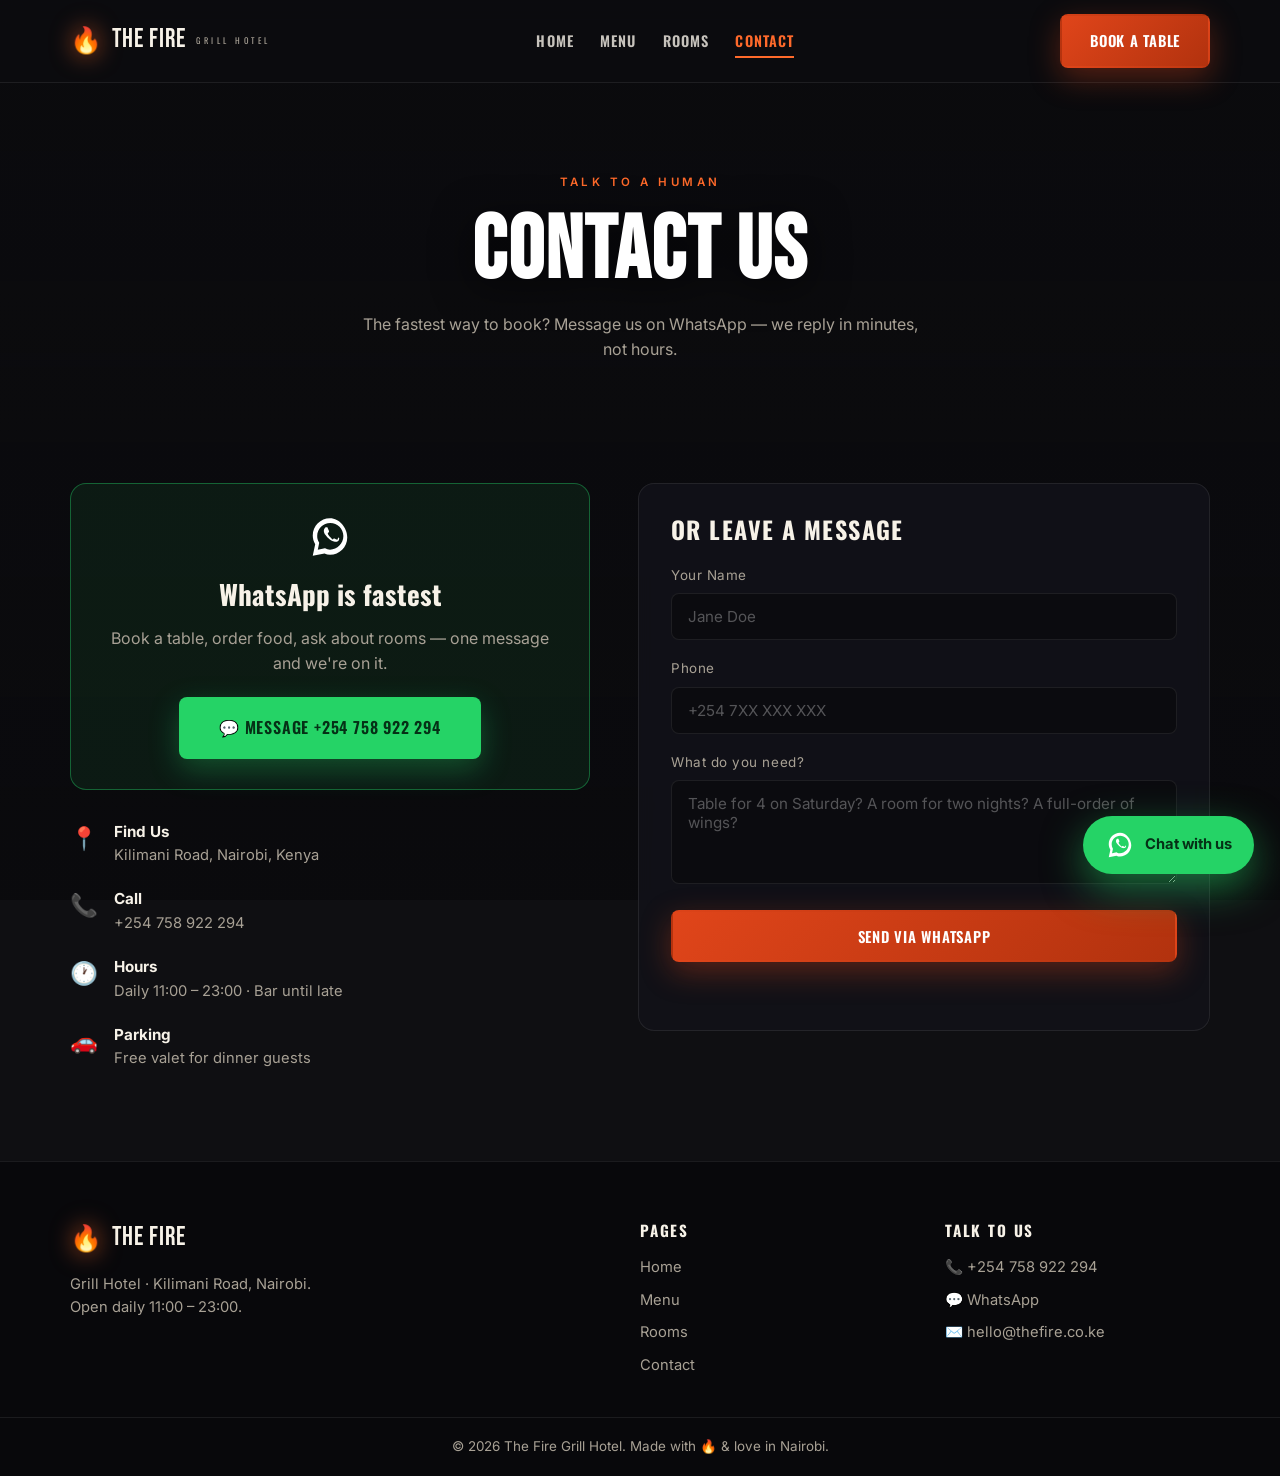
==== contact.html @ 4947a5c0 "Initial commit: grill hotel with background image and WhatsApp integration" ====
<!DOCTYPE html>
<html lang="en">
<head>
  <meta charset="UTF-8" />
  <meta name="viewport" content="width=device-width, initial-scale=1.0" />
  <title>Contact — The Fire Grill Hotel</title>
  <meta name="description" content="Contact The Fire Grill Hotel, Nairobi. Fastest way to reach us? WhatsApp +254 758 922 294." />
  <link rel="preconnect" href="https://fonts.googleapis.com" />
  <link rel="preconnect" href="https://fonts.gstatic.com" crossorigin />
  <link href="https://fonts.googleapis.com/css2?family=Bebas+Neue&family=Oswald:wght@400;500;600&family=Inter:wght@300;400;500;600&display=swap" rel="stylesheet" />
  <link rel="stylesheet" href="css/style.css" />
</head>
<body>

  <div class="bg-image" aria-hidden="true"></div>
  <div class="bg-tint" aria-hidden="true"></div>

  <header class="nav" id="navbar">
    <div class="container nav-inner">
      <a href="index.html" class="brand">
        <span class="brand-mark">🔥</span>
        <span class="brand-text">THE FIRE</span>
        <small>GRILL HOTEL</small>
      </a>
      <nav class="nav-links" id="navLinks">
        <a href="index.html">Home</a>
        <a href="menu.html">Menu</a>
        <a href="rooms.html">Rooms</a>
        <a href="contact.html" class="active">Contact</a>
      </nav>
      <a href="contact.html" class="btn btn-solid nav-cta">Book a Table</a>
      <button class="hamburger" id="hamburger" aria-label="Menu"><span></span><span></span><span></span></button>
    </div>
  </header>

  <section class="page-head">
    <div class="container">
      <p class="eyebrow">Talk to a Human</p>
      <h1>CONTACT US</h1>
      <p class="page-sub">The fastest way to book? Message us on WhatsApp — we reply in minutes, not hours.</p>
    </div>
  </section>

  <section class="section">
    <div class="container contact-grid">
      <div class="contact-info">
        <div class="wa-card">
          <svg viewBox="0 0 32 32" width="46" height="46" fill="#fff" aria-hidden="true"><path d="M16 3C9.4 3 4 8.4 4 15c0 2.1.6 4.2 1.7 6L4 29l8.2-1.6c1.2.6 2.5.9 3.8.9 6.6 0 12-5.4 12-12S22.6 3 16 3zm0 21.8c-1.2 0-2.4-.3-3.4-.9l-.2-.1-4.9 1 1-4.8-.2-.3c-.8-1.3-1.2-2.8-1.2-4.4 0-5 4.1-9.1 9.1-9.1s9.1 4.1 9.1 9.1-4.2 9.5-9.3 9.5zm5-6.8c-.3-.1-1.6-.8-1.9-.9-.3-.1-.5-.1-.7.1-.2.3-.8.9-1 .1-.2-.1-.9-.9-1.7-1.7-.6-.7-1-1.4-1.2-1.7-.1-.2 0-.4.1-.6l.4-.5c.1-.2.2-.3.3-.5.1-.2 0-.4 0-.5l-.9-2.1c-.2-.5-.4-.4-.6-.4h-.5c-.2 0-.5.1-.7.3-.2.3-.9.9-.9 2.2s.9 2.5 1.1 2.7c.1.2 1.9 2.9 4.5 4.1.6.3 1.1.4 1.5.6.6.2 1.2.2 1.6.1.5-.1 1.6-.7 1.8-1.3.2-.6.2-1.2.2-1.3-.1-.1-.3-.2-.6-.3z"/></svg>
          <h2>WhatsApp is fastest</h2>
          <p>Book a table, order food, ask about rooms — one message and we're on it.</p>
          <a href="https://wa.me/254758922294?text=Hi%20The%20Fire%20Grill%20Hotel!" target="_blank" rel="noopener" class="btn btn-wa btn-lg">💬 Message +254 758 922 294</a>
        </div>

        <div class="info-list">
          <div class="info-row"><span>📍</span><div><strong>Find Us</strong><p>Kilimani Road, Nairobi, Kenya</p></div></div>
          <div class="info-row"><span>📞</span><div><strong>Call</strong><p>+254 758 922 294</p></div></div>
          <div class="info-row"><span>🕐</span><div><strong>Hours</strong><p>Daily 11:00 – 23:00 · Bar until late</p></div></div>
          <div class="info-row"><span>🚗</span><div><strong>Parking</strong><p>Free valet for dinner guests</p></div></div>
        </div>
      </div>

      <form class="reserve-form" id="contactForm">
        <h3>Or leave a message</h3>
        <div class="field">
          <label for="c-name">Your Name</label>
          <input type="text" id="c-name" placeholder="Jane Doe" required />
        </div>
        <div class="field">
          <label for="c-phone">Phone</label>
          <input type="tel" id="c-phone" placeholder="+254 7XX XXX XXX" required />
        </div>
        <div class="field">
          <label for="c-msg">What do you need?</label>
          <textarea id="c-msg" rows="4" placeholder="Table for 4 on Saturday? A room for two nights? A full-order of wings?" required></textarea>
        </div>
        <button type="submit" class="btn btn-solid btn-block">Send via WhatsApp</button>
        <p class="form-note" id="formNote"></p>
      </form>
    </div>
  </section>

  <footer class="footer">
    <div class="container footer-grid">
      <div class="footer-brand">
        <a href="index.html" class="brand"><span class="brand-mark">🔥</span><span class="brand-text">THE FIRE</span></a>
        <p>Grill Hotel · Kilimani Road, Nairobi.<br />Open daily 11:00 – 23:00.</p>
      </div>
      <div>
        <h4>Pages</h4>
        <ul>
          <li><a href="index.html">Home</a></li>
          <li><a href="menu.html">Menu</a></li>
          <li><a href="rooms.html">Rooms</a></li>
          <li><a href="contact.html">Contact</a></li>
        </ul>
      </div>
      <div>
        <h4>Talk to Us</h4>
        <ul>
          <li>📞 +254 758 922 294</li>
          <li><a href="https://wa.me/254758922294" target="_blank" rel="noopener">💬 WhatsApp</a></li>
          <li>✉️ hello@thefire.co.ke</li>
        </ul>
      </div>
    </div>
    <div class="footer-bottom"><p>© 2026 The Fire Grill Hotel. Made with 🔥 &amp; love in Nairobi.</p></div>
  </footer>

  <a href="https://wa.me/254758922294?text=Hi%20The%20Fire%20Grill%20Hotel!%20I%27d%20like%20to%20make%20a%20booking." class="wa-float" target="_blank" rel="noopener" aria-label="Chat on WhatsApp">
    <svg viewBox="0 0 32 32" width="30" height="30" fill="#fff" aria-hidden="true"><path d="M16 3C9.4 3 4 8.4 4 15c0 2.1.6 4.2 1.7 6L4 29l8.2-1.6c1.2.6 2.5.9 3.8.9 6.6 0 12-5.4 12-12S22.6 3 16 3zm0 21.8c-1.2 0-2.4-.3-3.4-.9l-.2-.1-4.9 1 1-4.8-.2-.3c-.8-1.3-1.2-2.8-1.2-4.4 0-5 4.1-9.1 9.1-9.1s9.1 4.1 9.1 9.1-4.2 9.5-9.3 9.5zm5-6.8c-.3-.1-1.6-.8-1.9-.9-.3-.1-.5-.1-.7.1-.2.3-.8.9-1 .1-.2-.1-.9-.9-1.7-1.7-.6-.7-1-1.4-1.2-1.7-.1-.2 0-.4.1-.6l.4-.5c.1-.2.2-.3.3-.5.1-.2 0-.4 0-.5l-.9-2.1c-.2-.5-.4-.4-.6-.4h-.5c-.2 0-.5.1-.7.3-.2.3-.9.9-.9 2.2s.9 2.5 1.1 2.7c.1.2 1.9 2.9 4.5 4.1.6.3 1.1.4 1.5.6.6.2 1.2.2 1.6.1.5-.1 1.6-.7 1.8-1.3.2-.6.2-1.2.2-1.3-.1-.1-.3-.2-.6-.3z"/></svg>
    <span>Chat with us</span>
  </a>

  <script src="js/main.js"></script>
</body>
</html>
---- css/style.css ----
/* ============================================
   The Fire Grill Hotel — Background + WhatsApp
   ============================================ */
:root {
  --coal: #0f0f12;
  --coal-2: rgba(24, 24, 30, 0.92);
  --ember: #e0451a;
  --ember-hi: #ff6a2b;
  --cream: #f7f2e8;
  --muted: #a8a195;
  --line: rgba(255, 255, 255, 0.08);
  --wa: #25d366;
  --wa-dark: #128c4b;
  --display: "Bebas Neue", "Oswald", sans-serif;
  --head: "Oswald", sans-serif;
  --body: "Inter", "Segoe UI", sans-serif;
}

* { margin: 0; padding: 0; box-sizing: border-box; }
html { scroll-behavior: smooth; }
body { font-family: var(--body); background: var(--coal); color: var(--cream); line-height: 1.6; overflow-x: hidden; }
img { max-width: 100%; display: block; }
a { color: inherit; text-decoration: none; }
ul { list-style: none; }

.container { width: min(1140px, 92%); margin: 0 auto; }
.section { padding: 90px 0; }
.dark { background: rgba(16, 16, 20, 0.85); backdrop-filter: blur(4px); }
.center-cta { text-align: center; margin-top: 44px; }

/* ---------- FIXED BACKGROUND IMAGE ---------- */
.bg-image {
  position: fixed;
  inset: 0;
  z-index: -2;
  background: url("https://images.unsplash.com/photo-1555396273-367ea4eb4db5?auto=format&fit=crop&w=2000&q=80") center 35% / cover no-repeat;
}
.bg-tint {
  position: fixed;
  inset: 0;
  z-index: -1;
  background: linear-gradient(180deg, rgba(10, 10, 13, 0.88) 0%, rgba(10, 10, 13, 0.78) 40%, rgba(10, 10, 13, 0.92) 100%);
}

.eyebrow {
  color: var(--ember-hi);
  text-transform: uppercase;
  letter-spacing: 0.3em;
  font-size: 0.72rem;
  font-weight: 600;
  margin-bottom: 12px;
}
h1, h2, h3 { font-family: var(--head); line-height: 1.12; }
h1 { font-family: var(--display); letter-spacing: 0.02em; }
h2 { font-size: clamp(1.8rem, 3.5vw, 2.6rem); margin-bottom: 16px; }
h2 em { font-style: normal; color: var(--ember-hi); }
.section-head { text-align: center; max-width: 640px; margin: 0 auto 48px; }
.section-head p:last-child { color: var(--muted); }

/* ---------- Buttons ---------- */
.btn {
  display: inline-block;
  padding: 13px 28px;
  border-radius: 8px;
  font-weight: 600;
  letter-spacing: 0.05em;
  font-size: 0.92rem;
  border: 2px solid transparent;
  cursor: pointer;
  transition: transform 0.25s ease, background 0.25s ease, box-shadow 0.25s ease;
  text-transform: uppercase;
  font-family: var(--head);
}
.btn-solid { background: linear-gradient(135deg, var(--ember), #b2320e); color: #fff; box-shadow: 0 10px 30px rgba(224, 69, 26, 0.35); }
.btn-solid:hover { transform: translateY(-3px); box-shadow: 0 16px 40px rgba(224, 69, 26, 0.5); }
.btn-ghost { border-color: rgba(255, 255, 255, 0.4); color: var(--cream); }
.btn-ghost:hover { border-color: var(--ember-hi); color: var(--ember-hi); transform: translateY(-3px); }
.btn-outline { border-color: var(--ember); color: var(--ember-hi); }
.btn-outline:hover { background: var(--ember); color: #fff; transform: translateY(-3px); }
.btn-wa { background: var(--wa); color: #053016; box-shadow: 0 10px 30px rgba(37, 211, 102, 0.3); }
.btn-wa:hover { background: #2ee571; transform: translateY(-3px); box-shadow: 0 16px 44px rgba(37, 211, 102, 0.45); }
.btn-mini { padding: 9px 18px; font-size: 0.8rem; }
.btn-lg { padding: 16px 38px; font-size: 1rem; }
.btn-block { width: 100%; text-align: center; }

/* ---------- Nav ---------- */
.nav { position: sticky; top: 0; z-index: 100; background: rgba(12, 12, 16, 0.85); backdrop-filter: blur(14px); border-bottom: 1px solid var(--line); }
.nav-inner { display: flex; align-items: center; justify-content: space-between; gap: 20px; padding: 14px 0; }
.brand { display: flex; align-items: center; gap: 10px; }
.brand-mark { font-size: 1.6rem; filter: drop-shadow(0 0 12px rgba(255, 106, 43, 0.7)); }
.brand-text { font-family: var(--display); font-size: 1.6rem; letter-spacing: 0.04em; }
.brand small { display: block; font-size: 0.52rem; letter-spacing: 0.42em; color: var(--muted); font-family: var(--head); }
.nav-links { display: flex; gap: 26px; font-size: 0.9rem; font-weight: 600; text-transform: uppercase; font-family: var(--head); letter-spacing: 0.08em; }
.nav-links a { color: var(--cream); opacity: 0.8; position: relative; transition: opacity 0.2s; }
.nav-links a::after { content: ""; position: absolute; left: 0; bottom: -6px; height: 2px; width: 0; background: var(--ember-hi); transition: width 0.3s; }
.nav-links a:hover { opacity: 1; }
.nav-links a.active { color: var(--ember-hi); opacity: 1; }
.nav-links a.active::after, .nav-links a:hover::after { width: 100%; }

.hamburger { display: none; flex-direction: column; gap: 5px; background: none; border: 0; cursor: pointer; padding: 6px; }
.hamburger span { width: 26px; height: 2px; background: var(--cream); transition: transform 0.3s, opacity 0.3s; }
.hamburger.open span:nth-child(1) { transform: translateY(7px) rotate(45deg); }
.hamburger.open span:nth-child(2) { opacity: 0; }
.hamburger.open span:nth-child(3) { transform: translateY(-7px) rotate(-45deg); }

/* ---------- Hero ---------- */
.hero { min-height: 88vh; display: flex; align-items: center; position: relative; padding: 40px 0; }
.hero-content { position: relative; z-index: 2; }
.hero-title {
  font-family: var(--display);
  font-size: clamp(4rem, 12vw, 9rem);
  line-height: 0.9;
  letter-spacing: 0.02em;
  color: #fff;
  text-shadow: 0 12px 60px rgba(0, 0, 0, 0.8), 0 0 40px rgba(255, 106, 43, 0.25);
  margin-bottom: 22px;
}
.hero-sub { max-width: 560px; font-size: 1.15rem; color: var(--cream); opacity: 0.92; margin-bottom: 32px; }
.hero-actions { display: flex; gap: 16px; flex-wrap: wrap; }
.hero-badges {
  position: absolute; bottom: 26px; left: 0; right: 0;
  display: flex; justify-content: center; gap: 14px; flex-wrap: wrap;
  z-index: 2;
}
.hero-badges span {
  background: rgba(15, 15, 18, 0.8); border: 1px solid var(--line);
  padding: 8px 18px; border-radius: 99px; font-size: 0.8rem; letter-spacing: 0.08em;
  color: var(--cream); backdrop-filter: blur(6px);
}

/* ---------- Ticker ---------- */
.ticker { border-top: 1px solid var(--line); border-bottom: 1px solid var(--line); background: rgba(12, 12, 16, 0.8); overflow: hidden; padding: 12px 0; }
.ticker-track { display: flex; gap: 24px; white-space: nowrap; animation: marquee 20s linear infinite; }
.ticker-track span { letter-spacing: 0.28em; font-size: 0.74rem; color: var(--muted); font-weight: 600; }
.ticker-track span:nth-child(odd) { color: var(--ember-hi); }
@keyframes marquee { from { transform: translateX(0); } to { transform: translateX(-50%); } }

/* ---------- Split ---------- */
.split { display: grid; grid-template-columns: 1fr 1fr; gap: 56px; align-items: center; }
.split-text p { color: var(--muted); margin-bottom: 16px; }
.split-text h2 { font-size: clamp(2rem, 4vw, 2.8rem); }
.tick-list { display: grid; gap: 12px; margin: 22px 0 28px; }
.tick-list li { position: relative; padding-left: 30px; color: var(--cream); }
.tick-list li::before { content: "🔥"; position: absolute; left: 0; font-size: 0.9rem; }
.split-media { position: relative; }
.split-media img { border-radius: 16px; box-shadow: 0 30px 80px rgba(0, 0, 0, 0.6); aspect-ratio: 4/5; object-fit: cover; width: 100%; border: 1px solid var(--line); }
.flame-badge {
  position: absolute; bottom: -20px; left: -16px;
  background: rgba(224, 69, 26, 0.95); color: #fff;
  padding: 14px 20px; border-radius: 12px; display: flex; align-items: center; gap: 10px;
  font-weight: 700; font-size: 0.9rem; box-shadow: 0 16px 40px rgba(224, 69, 26, 0.5);
}

/* ---------- Cards ---------- */
.card-grid { display: grid; grid-template-columns: repeat(3, 1fr); gap: 26px; }
.flame-card { background: rgba(15, 15, 18, 0.9); border: 1px solid var(--line); border-radius: 16px; overflow: hidden; transition: transform 0.3s ease, border-color 0.3s ease, box-shadow 0.3s ease; }
.flame-card:hover { transform: translateY(-8px); border-color: rgba(255, 106, 43, 0.6); box-shadow: 0 24px 60px rgba(0, 0, 0, 0.55); }
.flame-card img { aspect-ratio: 4/3; object-fit: cover; width: 100%; }
.card-body { padding: 20px; }
.card-body h3 { font-size: 1.2rem; margin-bottom: 6px; }
.card-body p { color: var(--muted); font-size: 0.92rem; margin-bottom: 14px; }
.card-foot { display: flex; justify-content: space-between; align-items: center; gap: 12px; }
.price { color: var(--ember-hi); font-weight: 700; white-space: nowrap; font-size: 1.05rem; }

/* ---------- Rooms ---------- */
.room-strip { display: grid; grid-template-columns: repeat(3, 1fr); gap: 26px; }
.room-tile { background: rgba(15, 15, 18, 0.9); border: 1px solid var(--line); border-radius: 16px; overflow: hidden; text-align: center; transition: transform 0.3s ease; }
.room-tile:hover { transform: translateY(-6px); }
.room-tile img { aspect-ratio: 4/3; object-fit: cover; width: 100%; }
.room-tile h3 { font-size: 1.2rem; margin: 16px 0 4px; }
.room-tile > span { color: var(--ember-hi); font-weight: 700; display: block; padding-bottom: 18px; }
.room-strip.stacked { grid-template-columns: 1fr; text-align: left; }
.room-tile.stacked { text-align: left; }
.room-strip.stacked .room-tile { display: grid; grid-template-columns: 1fr 1.4fr; text-align: left; }
.room-strip.stacked .room-tile img { height: 100%; }
.room-info { padding: 22px; display: flex; flex-direction: column; gap: 10px; }
.room-info p { color: var(--muted); font-size: 0.95rem; }
.room-foot { display: flex; justify-content: space-between; align-items: center; gap: 12px; margin-top: 6px; }
.room-foot .price small { color: var(--muted); font-size: 0.78rem; font-weight: 400; }

/* ---------- Page head ---------- */
.page-head { padding: 90px 0 30px; text-align: center; }
.page-head h1 { font-size: clamp(3rem, 8vw, 5.5rem); color: #fff; text-shadow: 0 8px 40px rgba(0, 0, 0, 0.7); }
.page-sub { color: var(--muted); max-width: 560px; margin: 10px auto 0; }

/* ---------- Menu ---------- */
.menu-section { max-width: 820px; margin: 0 auto 56px; }
.menu-cat { font-family: var(--head); font-size: 1.5rem; text-transform: uppercase; letter-spacing: 0.1em; margin-bottom: 22px; color: #fff; display: flex; align-items: center; gap: 10px; }
.menu-cat span { color: var(--ember-hi); }
.menu-list { display: grid; }
.menu-item { display: flex; justify-content: space-between; align-items: baseline; gap: 24px; padding: 20px 6px; border-bottom: 1px dashed var(--line); }
.menu-item h3 { font-size: 1.15rem; margin-bottom: 4px; }
.menu-item p { color: var(--muted); font-size: 0.92rem; }
.tag { font-family: var(--head); font-size: 0.62rem; letter-spacing: 0.12em; background: rgba(255, 106, 43, 0.15); color: var(--ember-hi); border: 1px solid rgba(255, 106, 43, 0.4); border-radius: 99px; padding: 3px 10px; vertical-align: middle; }

/* ---------- Contact ---------- */
.contact-grid { display: grid; grid-template-columns: 1fr 1.1fr; gap: 48px; align-items: start; }
.wa-card {
  background: rgba(37, 211, 102, 0.08);
  border: 1px solid rgba(37, 211, 102, 0.4);
  border-radius: 16px;
  padding: 30px;
  margin-bottom: 30px;
  text-align: center;
}
.wa-card h2 { font-size: 1.7rem; margin-top: 12px; }
.wa-card p { color: var(--muted); margin-bottom: 20px; }
.info-list { display: grid; gap: 20px; }
.info-row { display: flex; gap: 16px; align-items: flex-start; }
.info-row > span { font-size: 1.4rem; }
.info-row strong { display: block; font-size: 0.95rem; }
.info-row p { color: var(--muted); font-size: 0.92rem; }

.reserve-form { background: rgba(18, 18, 24, 0.92); border: 1px solid var(--line); border-radius: 16px; padding: 32px; backdrop-filter: blur(8px); }
.reserve-form h3 { font-family: var(--head); font-size: 1.5rem; text-transform: uppercase; letter-spacing: 0.06em; margin-bottom: 22px; }
.field { margin-bottom: 18px; }
.field label { display: block; font-size: 0.84rem; color: var(--muted); margin-bottom: 7px; letter-spacing: 0.04em; }
.field input, .field textarea {
  width: 100%; padding: 13px 16px; border-radius: 8px; border: 1px solid var(--line);
  background: rgba(10, 10, 14, 0.8); color: var(--cream); font-family: var(--body); font-size: 0.95rem;
  transition: border-color 0.25s; resize: vertical;
}
.field input:focus, .field textarea:focus { outline: none; border-color: var(--ember-hi); }
.field input::placeholder, .field textarea::placeholder { color: rgba(255, 255, 255, 0.3); }
.form-note { margin-top: 14px; text-align: center; color: var(--wa); font-weight: 600; min-height: 1.4em; }

/* ---------- Floating WhatsApp ---------- */
.wa-float {
  position: fixed;
  bottom: 26px;
  right: 26px;
  z-index: 300;
  display: flex;
  align-items: center;
  gap: 10px;
  background: var(--wa);
  color: #053016;
  font-weight: 700;
  padding: 14px 22px;
  border-radius: 999px;
  box-shadow: 0 14px 40px rgba(37, 211, 102, 0.5);
  font-size: 0.92rem;
  transition: transform 0.25s ease, box-shadow 0.25s ease;
  animation: wa-pulse 2.4s infinite;
}
.wa-float:hover { transform: translateY(-4px) scale(1.04); box-shadow: 0 20px 50px rgba(37, 211, 102, 0.65); }
@keyframes wa-pulse {
  0%, 100% { box-shadow: 0 14px 40px rgba(37, 211, 102, 0.5); }
  50% { box-shadow: 0 14px 44px rgba(37, 211, 102, 0.85), 0 0 0 10px rgba(37, 211, 102, 0.12); }
}

/* ---------- Footer ---------- */
.footer { background: rgba(9, 9, 12, 0.95); border-top: 1px solid var(--line); padding-top: 56px; }
.footer-grid { display: grid; grid-template-columns: 2fr 1fr 1fr; gap: 40px; padding-bottom: 40px; }
.footer-brand p { color: var(--muted); margin-top: 14px; font-size: 0.92rem; }
.footer h4 { font-family: var(--head); text-transform: uppercase; letter-spacing: 0.12em; font-size: 0.95rem; margin-bottom: 14px; }
.footer ul { display: grid; gap: 9px; }
.footer li { color: var(--muted); font-size: 0.92rem; }
.footer li a:hover { color: var(--ember-hi); }
.footer-bottom { border-top: 1px solid var(--line); padding: 18px 0; text-align: center; color: var(--muted); font-size: 0.84rem; }

/* ---------- Responsive ---------- */
@media (max-width: 900px) {
  .nav-links {
    position: fixed; inset: 0 0 0 auto; width: min(320px, 80vw); flex-direction: column;
    background: rgba(10, 10, 14, 0.98); padding: 100px 40px; gap: 24px; transform: translateX(100%);
    transition: transform 0.35s ease; box-shadow: -20px 0 60px rgba(0, 0, 0, 0.5);
  }
  .nav-links.open { transform: none; }
  .hamburger { display: flex; }
  .nav-cta { display: none; }
  .split, .contact-grid { grid-template-columns: 1fr; }
  .card-grid, .room-strip { grid-template-columns: 1fr; }
  .room-strip.stacked .room-tile { grid-template-columns: 1fr; }
  .room-strip.stacked .room-tile img { aspect-ratio: 4/3; height: auto; }
  .footer-grid { grid-template-columns: 1fr 1fr; }
  .wa-float span { display: none; }
  .wa-float { padding: 15px; border-radius: 50%; }
}
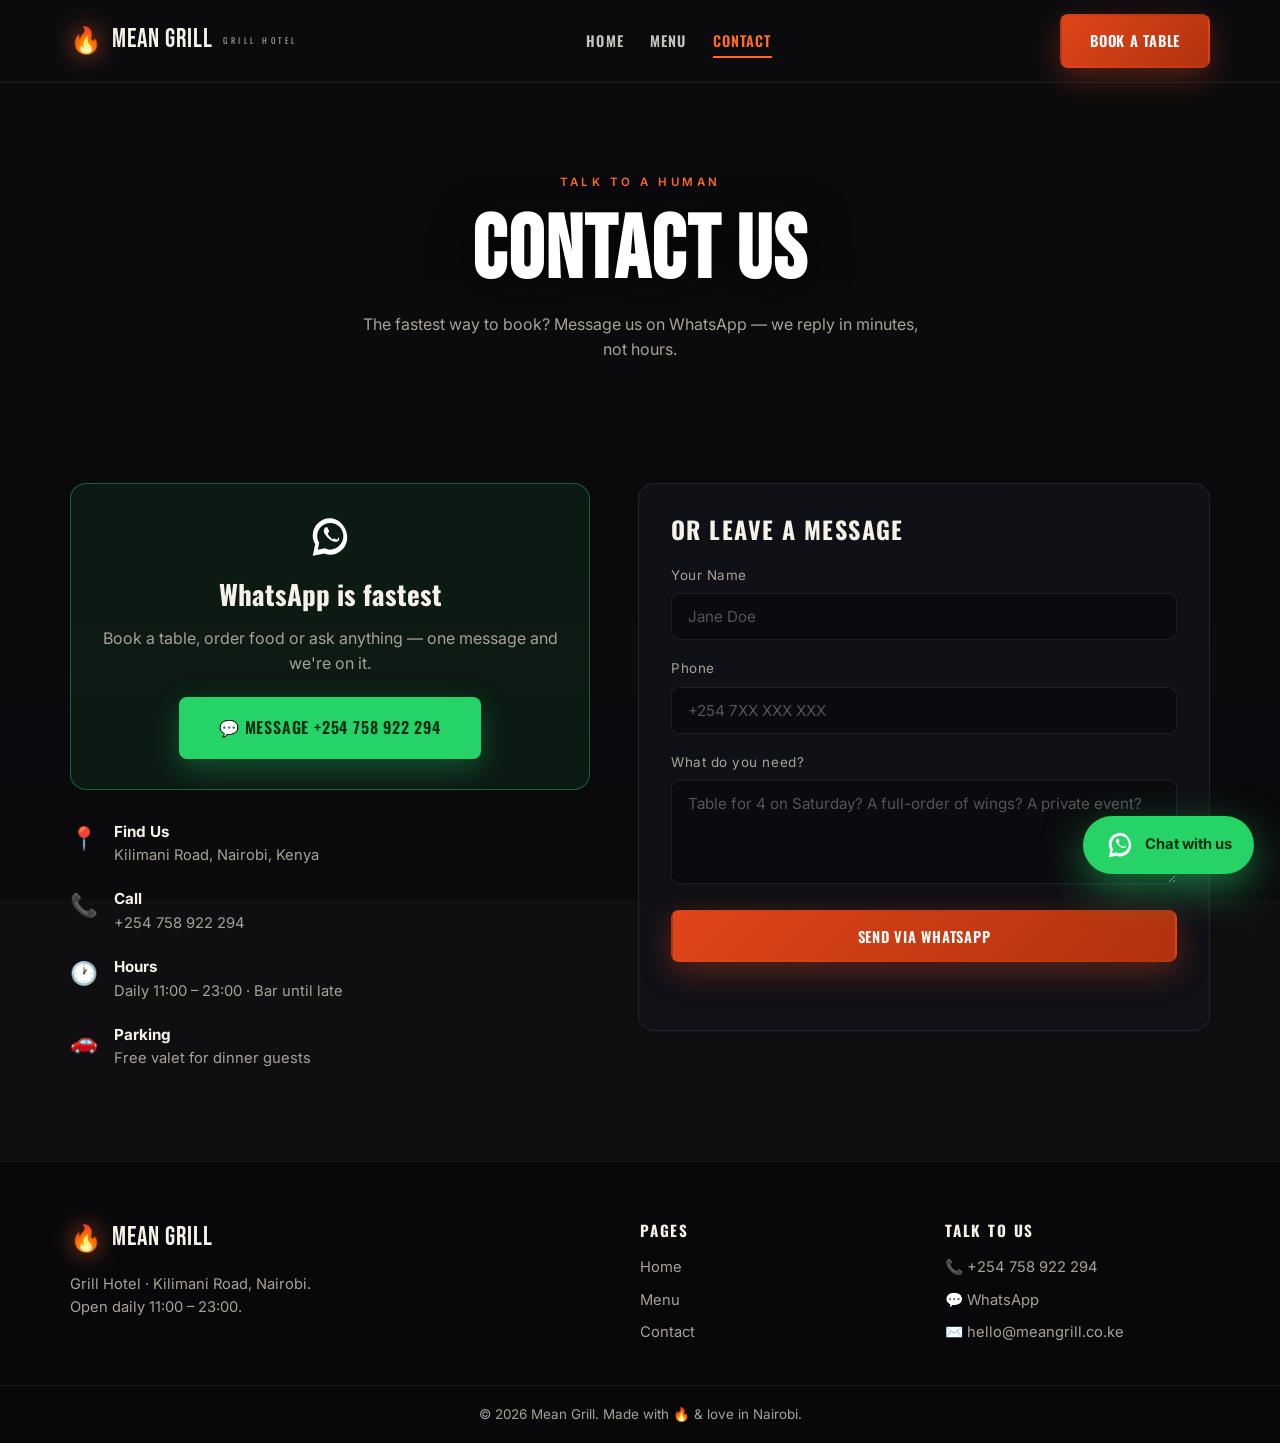
==== commit d300f0dd: "Rebrand to Mean Grill; remove prices and rooms; add gallery & floating WhatsApp button" ====
--- a/contact.html
+++ b/contact.html
@@ -3,8 +3,8 @@
 <head>
   <meta charset="UTF-8" />
   <meta name="viewport" content="width=device-width, initial-scale=1.0" />
-  <title>Contact — The Fire Grill Hotel</title>
-  <meta name="description" content="Contact The Fire Grill Hotel, Nairobi. Fastest way to reach us? WhatsApp +254 758 922 294." />
+  <title>Contact — Mean Grill</title>
+  <meta name="description" content="Contact Mean Grill, Nairobi. Fastest way to reach us? WhatsApp +254 758 922 294." />
   <link rel="preconnect" href="https://fonts.googleapis.com" />
   <link rel="preconnect" href="https://fonts.gstatic.com" crossorigin />
   <link href="https://fonts.googleapis.com/css2?family=Bebas+Neue&family=Oswald:wght@400;500;600&family=Inter:wght@300;400;500;600&display=swap" rel="stylesheet" />
@@ -19,13 +19,12 @@
     <div class="container nav-inner">
       <a href="index.html" class="brand">
         <span class="brand-mark">🔥</span>
-        <span class="brand-text">THE FIRE</span>
+        <span class="brand-text">MEAN GRILL</span>
         <small>GRILL HOTEL</small>
       </a>
       <nav class="nav-links" id="navLinks">
         <a href="index.html">Home</a>
         <a href="menu.html">Menu</a>
-        <a href="rooms.html">Rooms</a>
         <a href="contact.html" class="active">Contact</a>
       </nav>
       <a href="contact.html" class="btn btn-solid nav-cta">Book a Table</a>
@@ -47,8 +46,8 @@
         <div class="wa-card">
           <svg viewBox="0 0 32 32" width="46" height="46" fill="#fff" aria-hidden="true"><path d="M16 3C9.4 3 4 8.4 4 15c0 2.1.6 4.2 1.7 6L4 29l8.2-1.6c1.2.6 2.5.9 3.8.9 6.6 0 12-5.4 12-12S22.6 3 16 3zm0 21.8c-1.2 0-2.4-.3-3.4-.9l-.2-.1-4.9 1 1-4.8-.2-.3c-.8-1.3-1.2-2.8-1.2-4.4 0-5 4.1-9.1 9.1-9.1s9.1 4.1 9.1 9.1-4.2 9.5-9.3 9.5zm5-6.8c-.3-.1-1.6-.8-1.9-.9-.3-.1-.5-.1-.7.1-.2.3-.8.9-1 .1-.2-.1-.9-.9-1.7-1.7-.6-.7-1-1.4-1.2-1.7-.1-.2 0-.4.1-.6l.4-.5c.1-.2.2-.3.3-.5.1-.2 0-.4 0-.5l-.9-2.1c-.2-.5-.4-.4-.6-.4h-.5c-.2 0-.5.1-.7.3-.2.3-.9.9-.9 2.2s.9 2.5 1.1 2.7c.1.2 1.9 2.9 4.5 4.1.6.3 1.1.4 1.5.6.6.2 1.2.2 1.6.1.5-.1 1.6-.7 1.8-1.3.2-.6.2-1.2.2-1.3-.1-.1-.3-.2-.6-.3z"/></svg>
           <h2>WhatsApp is fastest</h2>
-          <p>Book a table, order food, ask about rooms — one message and we're on it.</p>
-          <a href="https://wa.me/254758922294?text=Hi%20The%20Fire%20Grill%20Hotel!" target="_blank" rel="noopener" class="btn btn-wa btn-lg">💬 Message +254 758 922 294</a>
+          <p>Book a table, order food or ask anything — one message and we're on it.</p>
+          <a href="https://wa.me/254758922294?text=Hi%20Mean%20Grill!" target="_blank" rel="noopener" class="btn btn-wa btn-lg">💬 Message +254 758 922 294</a>
         </div>
 
         <div class="info-list">
@@ -71,7 +70,7 @@
         </div>
         <div class="field">
           <label for="c-msg">What do you need?</label>
-          <textarea id="c-msg" rows="4" placeholder="Table for 4 on Saturday? A room for two nights? A full-order of wings?" required></textarea>
+          <textarea id="c-msg" rows="4" placeholder="Table for 4 on Saturday? A full-order of wings? A private event?" required></textarea>
         </div>
         <button type="submit" class="btn btn-solid btn-block">Send via WhatsApp</button>
         <p class="form-note" id="formNote"></p>
@@ -82,7 +81,7 @@
   <footer class="footer">
     <div class="container footer-grid">
       <div class="footer-brand">
-        <a href="index.html" class="brand"><span class="brand-mark">🔥</span><span class="brand-text">THE FIRE</span></a>
+        <a href="index.html" class="brand"><span class="brand-mark">🔥</span><span class="brand-text">MEAN GRILL</span></a>
         <p>Grill Hotel · Kilimani Road, Nairobi.<br />Open daily 11:00 – 23:00.</p>
       </div>
       <div>
@@ -90,7 +89,6 @@
         <ul>
           <li><a href="index.html">Home</a></li>
           <li><a href="menu.html">Menu</a></li>
-          <li><a href="rooms.html">Rooms</a></li>
           <li><a href="contact.html">Contact</a></li>
         </ul>
       </div>
@@ -99,14 +97,14 @@
         <ul>
           <li>📞 +254 758 922 294</li>
           <li><a href="https://wa.me/254758922294" target="_blank" rel="noopener">💬 WhatsApp</a></li>
-          <li>✉️ hello@thefire.co.ke</li>
+          <li>✉️ hello@meangrill.co.ke</li>
         </ul>
       </div>
     </div>
-    <div class="footer-bottom"><p>© 2026 The Fire Grill Hotel. Made with 🔥 &amp; love in Nairobi.</p></div>
+    <div class="footer-bottom"><p>© 2026 Mean Grill. Made with 🔥 &amp; love in Nairobi.</p></div>
   </footer>
 
-  <a href="https://wa.me/254758922294?text=Hi%20The%20Fire%20Grill%20Hotel!%20I%27d%20like%20to%20make%20a%20booking." class="wa-float" target="_blank" rel="noopener" aria-label="Chat on WhatsApp">
+  <a href="https://wa.me/254758922294?text=Hi%20Mean%20Grill!%20I%27d%20like%20to%20make%20a%20booking." class="wa-float" target="_blank" rel="noopener" aria-label="Chat on WhatsApp">
     <svg viewBox="0 0 32 32" width="30" height="30" fill="#fff" aria-hidden="true"><path d="M16 3C9.4 3 4 8.4 4 15c0 2.1.6 4.2 1.7 6L4 29l8.2-1.6c1.2.6 2.5.9 3.8.9 6.6 0 12-5.4 12-12S22.6 3 16 3zm0 21.8c-1.2 0-2.4-.3-3.4-.9l-.2-.1-4.9 1 1-4.8-.2-.3c-.8-1.3-1.2-2.8-1.2-4.4 0-5 4.1-9.1 9.1-9.1s9.1 4.1 9.1 9.1-4.2 9.5-9.3 9.5zm5-6.8c-.3-.1-1.6-.8-1.9-.9-.3-.1-.5-.1-.7.1-.2.3-.8.9-1 .1-.2-.1-.9-.9-1.7-1.7-.6-.7-1-1.4-1.2-1.7-.1-.2 0-.4.1-.6l.4-.5c.1-.2.2-.3.3-.5.1-.2 0-.4 0-.5l-.9-2.1c-.2-.5-.4-.4-.6-.4h-.5c-.2 0-.5.1-.7.3-.2.3-.9.9-.9 2.2s.9 2.5 1.1 2.7c.1.2 1.9 2.9 4.5 4.1.6.3 1.1.4 1.5.6.6.2 1.2.2 1.6.1.5-.1 1.6-.7 1.8-1.3.2-.6.2-1.2.2-1.3-.1-.1-.3-.2-.6-.3z"/></svg>
     <span>Chat with us</span>
   </a>
--- a/css/style.css
+++ b/css/style.css
@@ -1,5 +1,5 @@
 /* ============================================
-   The Fire Grill Hotel — Background + WhatsApp
+   Mean Grill — Background + WhatsApp
    ============================================ */
 :root {
   --coal: #0f0f12;
@@ -159,24 +159,13 @@
 .card-body { padding: 20px; }
 .card-body h3 { font-size: 1.2rem; margin-bottom: 6px; }
 .card-body p { color: var(--muted); font-size: 0.92rem; margin-bottom: 14px; }
-.card-foot { display: flex; justify-content: space-between; align-items: center; gap: 12px; }
-.price { color: var(--ember-hi); font-weight: 700; white-space: nowrap; font-size: 1.05rem; }
-
-/* ---------- Rooms ---------- */
-.room-strip { display: grid; grid-template-columns: repeat(3, 1fr); gap: 26px; }
-.room-tile { background: rgba(15, 15, 18, 0.9); border: 1px solid var(--line); border-radius: 16px; overflow: hidden; text-align: center; transition: transform 0.3s ease; }
-.room-tile:hover { transform: translateY(-6px); }
-.room-tile img { aspect-ratio: 4/3; object-fit: cover; width: 100%; }
-.room-tile h3 { font-size: 1.2rem; margin: 16px 0 4px; }
-.room-tile > span { color: var(--ember-hi); font-weight: 700; display: block; padding-bottom: 18px; }
-.room-strip.stacked { grid-template-columns: 1fr; text-align: left; }
-.room-tile.stacked { text-align: left; }
-.room-strip.stacked .room-tile { display: grid; grid-template-columns: 1fr 1.4fr; text-align: left; }
-.room-strip.stacked .room-tile img { height: 100%; }
-.room-info { padding: 22px; display: flex; flex-direction: column; gap: 10px; }
-.room-info p { color: var(--muted); font-size: 0.95rem; }
-.room-foot { display: flex; justify-content: space-between; align-items: center; gap: 12px; margin-top: 6px; }
-.room-foot .price small { color: var(--muted); font-size: 0.78rem; font-weight: 400; }
+.card-foot { display: flex; justify-content: flex-start; align-items: center; gap: 12px; }
+
+/* ---------- Gallery ---------- */
+.gallery-grid { display: grid; grid-template-columns: repeat(3, 1fr); gap: 16px; }
+.g-item { border-radius: 14px; overflow: hidden; aspect-ratio: 4/3; }
+.g-item img { width: 100%; height: 100%; object-fit: cover; transition: transform 0.5s ease; border: 1px solid var(--line); }
+.g-item:hover img { transform: scale(1.06); }
 
 /* ---------- Page head ---------- */
 .page-head { padding: 90px 0 30px; text-align: center; }
@@ -223,6 +212,14 @@
 .field input:focus, .field textarea:focus { outline: none; border-color: var(--ember-hi); }
 .field input::placeholder, .field textarea::placeholder { color: rgba(255, 255, 255, 0.3); }
 .form-note { margin-top: 14px; text-align: center; color: var(--wa); font-weight: 600; min-height: 1.4em; }
+
+/* ---------- Gallery (responsive) ---------- */
+@media (max-width: 900px) {
+  .gallery-grid { grid-template-columns: repeat(2, 1fr); }
+}
+@media (max-width: 520px) {
+  .gallery-grid { grid-template-columns: 1fr; }
+}
 
 /* ---------- Floating WhatsApp ---------- */
 .wa-float {
@@ -270,9 +267,7 @@
   .hamburger { display: flex; }
   .nav-cta { display: none; }
   .split, .contact-grid { grid-template-columns: 1fr; }
-  .card-grid, .room-strip { grid-template-columns: 1fr; }
-  .room-strip.stacked .room-tile { grid-template-columns: 1fr; }
-  .room-strip.stacked .room-tile img { aspect-ratio: 4/3; height: auto; }
+  .card-grid { grid-template-columns: 1fr; }
   .footer-grid { grid-template-columns: 1fr 1fr; }
   .wa-float span { display: none; }
   .wa-float { padding: 15px; border-radius: 50%; }
